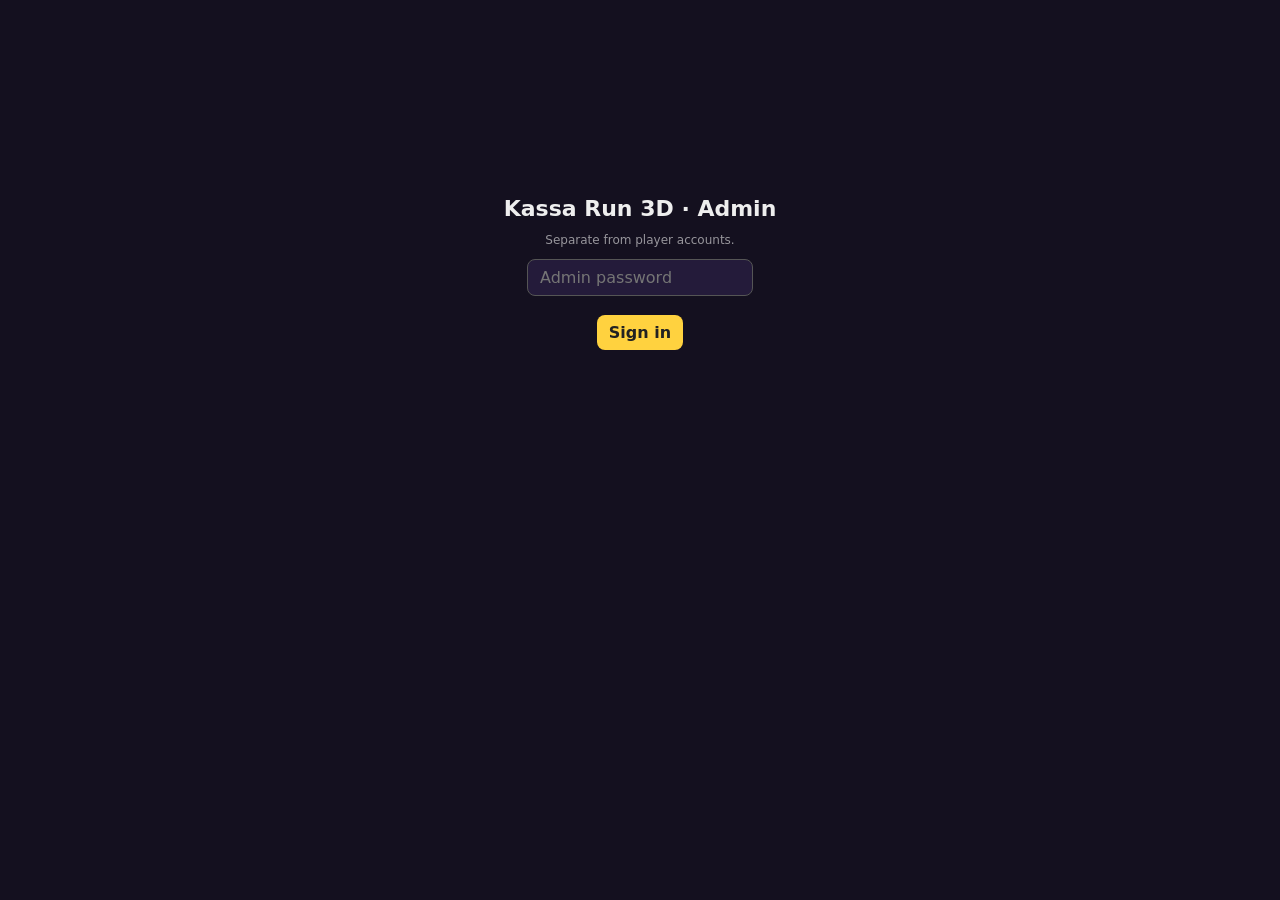
==== static/admin.html @ 16c690c2 "Kassa Run 3D" ====
<!doctype html>
<html lang="en"><head><meta charset="utf-8"><meta name="viewport" content="width=device-width,initial-scale=1">
<title>Kassa Run 3D — Admin</title>
<style>
:root{color-scheme:dark}
body{margin:0;font-family:system-ui,"Noto Sans Sinhala",sans-serif;background:#14101f;color:#eee;padding:16px}
h1{margin:0 0 4px;font-size:22px}h2{font-size:15px;margin:22px 0 8px;color:#ffd23f}
.grid{display:grid;grid-template-columns:repeat(auto-fill,minmax(150px,1fr));gap:10px}
.k{background:#241b3a;border:1px solid #3a2d5c;border-radius:12px;padding:10px}.k b{display:block;font-size:26px;color:#fff}.k span{font-size:12px;opacity:.7}
table{width:100%;border-collapse:collapse;font-size:13px}td,th{padding:4px 8px;border-bottom:1px solid #2e2548;text-align:left}
.cols{display:grid;grid-template-columns:repeat(auto-fit,minmax(280px,1fr));gap:14px}
input,button{font:inherit;padding:8px 12px;border-radius:8px;border:1px solid #555;background:#241b3a;color:#fff}button{cursor:pointer;background:#ffd23f;color:#222;font-weight:700;border:0}
#login{max-width:340px;margin:20vh auto;text-align:center}
.bars{display:flex;align-items:flex-end;gap:4px;height:110px}.bar{flex:1;background:#5de0cf;border-radius:3px 3px 0 0;position:relative;min-height:2px}.bar i{position:absolute;bottom:-18px;left:0;right:0;font-size:9px;text-align:center;font-style:normal;opacity:.6}
.err{color:#ff8a8a;font-size:12px}.mut{opacity:.6;font-size:12px}
</style></head><body>
<div id="login"><h1>Kassa Run 3D · Admin</h1><p class="mut">Separate from player accounts.</p><input id="pw" type="password" placeholder="Admin password"><br><br><button id="go">Sign in</button><div id="le" class="err"></div></div>
<div id="app" style="display:none">
<h1>Kassa Run 3D — Admin <button id="out" style="float:right;background:#444;color:#fff">Sign out</button></h1><div class="mut" id="upd"></div>
<h2>Live</h2><div class="grid" id="live"></div>
<h2>Overview</h2><div class="grid" id="over"></div>
<h2>Daily activity (14 days)</h2><div class="bars" id="bars"></div><div class="mut" style="margin-top:22px">Bars = games played per day; hover for players.</div>
<div class="cols">
<div><h2>Mode usage</h2><table id="modes"></table><h2>Today's daily challenge</h2><div id="daily" class="mut"></div></div>
<div><h2>Today's best Kassa</h2><table id="b1"></table><h2>Best Raja catchers (today)</h2><table id="b2"></table></div>
<div><h2>Weekly champions</h2><table id="b3"></table><h2>All-time</h2><table id="b4"></table></div>
<div><h2>Fastest escapes</h2><table id="b5"></table><h2>Most MP wins</h2><table id="b6"></table></div>
</div>
<h2>Errors &amp; failed sessions</h2><div class="mut" id="errsum"></div><table id="errs"></table>
</div>
<script>
const $=id=>document.getElementById(id);let tok=null;try{tok=sessionStorage.getItem('kat')}catch(e){}
const esc=s=>String(s??'').replace(/[&<>"]/g,c=>({'&':'&amp;','<':'&lt;','>':'&gt;','"':'&quot;'}[c]));
const mm=s=>s?Math.floor(s/60)+'m '+Math.round(s%60)+'s':'—';
async function login(){const r=await fetch('/api/admin/login',{method:'POST',headers:{'content-type':'application/json'},body:JSON.stringify({password:$('pw').value})});const j=await r.json();if(j.token){tok=j.token;try{sessionStorage.setItem('kat',tok)}catch(e){}start()}else $('le').textContent=j.error==='locked'?'Too many attempts. Wait 10 minutes.':'Wrong password'}
$('go').onclick=login;$('pw').onkeydown=e=>{if(e.key==='Enter')login()};
$('out').onclick=()=>{try{sessionStorage.removeItem('kat')}catch(e){}location.reload()};
const k=(v,l)=>`<div class="k"><b>${v}</b><span>${l}</span></div>`;
const board=(id,rows,t)=>$(id).innerHTML=(rows.length?rows:[{name:'—',val:''}]).map((r,i)=>`<tr><td>${i+1}</td><td>${esc(r.name)}</td><td>${t?mm(r.val):esc(Math.round(r.val)||r.val)}</td></tr>`).join('');
async function load(){const r=await fetch('/api/admin/stats',{headers:{'X-Admin-Token':tok}});if(r.status===401){try{sessionStorage.removeItem('kat')}catch(e){}$('app').style.display='none';$('login').style.display='block';return}
const s=await r.json();$('login').style.display='none';$('app').style.display='block';$('upd').textContent='Updated '+new Date().toLocaleTimeString();
$('live').innerHTML=k(s.active_games,'Active multiplayer games')+k(s.open_rooms,'Open rooms')+k(s.connected_players,'Players in rooms')+k(s.solo_in_progress,'Solo runs in progress');
$('over').innerHTML=k(s.total_players,'Total players')+k(s.players_today,'Players today')+k(s.players_week,'Players (7d)')+k(s.returning_players,'Returning players')+k(s.solo_games,'Solo games')+k(s.mp_matches,'MP matches')+k(s.mp_rounds,'MP rounds')+k(mm(s.avg_session_sec),'Avg session')+k(s.popular_mode,'Most popular mode')+k(s.errors_today,'Errors (24h)')+k(s.failed_sessions,'Forfeits today');
const mx=Math.max(1,...s.daily.map(d=>d.games));$('bars').innerHTML=s.daily.map(d=>`<div class="bar" title="${d.day}: ${d.games} games, ${d.players} players" style="height:${d.games/mx*100}%"><i>${d.day.slice(8)}</i></div>`).join('');
$('modes').innerHTML=Object.entries(s.modes).map(([a,b])=>`<tr><td>${a}</td><td>${b}</td></tr>`).join('');
const dc=s.daily_challenge;$('daily').textContent=dc.day+' · seed '+dc.seed+' · modifiers: '+dc.mods.join(', ')+(dc.season?' · season '+dc.season.id:'');
board('b1',s.boards.kassa_today);board('b2',s.boards.raja_today);board('b3',s.boards.weekly);board('b4',s.boards.alltime);board('b5',s.boards.fastest,1);board('b6',s.boards.mpwins);
$('errsum').textContent=s.errors.length+' recent error(s) shown';$('errs').innerHTML=s.errors.map(e=>`<tr><td>${new Date(e.ts*1000).toLocaleString()}</td><td>${esc(e.msg)}</td><td class="mut">${esc((e.ctx||'').slice(0,120))}</td></tr>`).join('')}
function start(){load();setInterval(load,5000)}
if(tok)start();
</script></body></html>
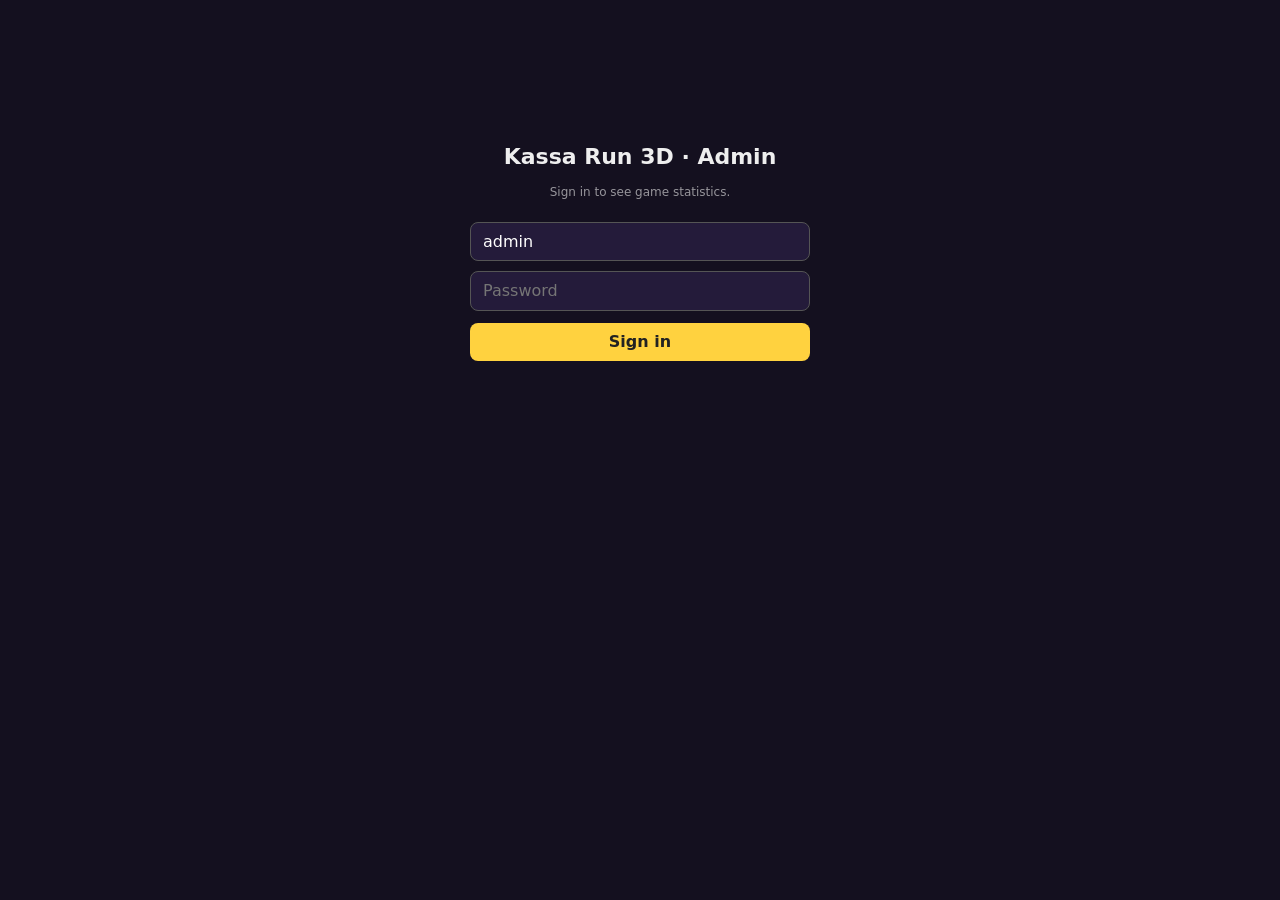
==== commit 616054dd: "Clearer main characters, real walk cycle, admin login with username and player statistics - Kassa an" ====
--- a/static/admin.html
+++ b/static/admin.html
@@ -1,51 +1,173 @@
 <!doctype html>
 <html lang="en"><head><meta charset="utf-8"><meta name="viewport" content="width=device-width,initial-scale=1">
+<meta name="robots" content="noindex,nofollow">
 <title>Kassa Run 3D — Admin</title>
 <style>
 :root{color-scheme:dark}
-body{margin:0;font-family:system-ui,"Noto Sans Sinhala",sans-serif;background:#14101f;color:#eee;padding:16px}
-h1{margin:0 0 4px;font-size:22px}h2{font-size:15px;margin:22px 0 8px;color:#ffd23f}
+*{box-sizing:border-box}
+body{margin:0;font-family:system-ui,"Noto Sans Sinhala",sans-serif;background:#14101f;color:#eee;padding:16px 16px 40px;line-height:1.35}
+h1{margin:0 0 4px;font-size:22px}h2{font-size:15px;margin:24px 0 10px;color:#ffd23f}
+.topbar{display:flex;align-items:center;justify-content:space-between;gap:10px;flex-wrap:wrap;margin-bottom:10px}
+.pl{grid-template-columns:minmax(0,2fr) minmax(260px,1fr);align-items:start}
+@media (max-width:900px){.pl{grid-template-columns:1fr}}
+.tabs{display:flex;gap:6px;flex-wrap:wrap}
+.tabs button{background:#241b3a;color:#ddd;border:1px solid #3a2d5c;font-weight:600}
+.tabs button.on{background:#ffd23f;color:#222;border-color:#ffd23f}
 .grid{display:grid;grid-template-columns:repeat(auto-fill,minmax(150px,1fr));gap:10px}
 .k{background:#241b3a;border:1px solid #3a2d5c;border-radius:12px;padding:10px}.k b{display:block;font-size:26px;color:#fff}.k span{font-size:12px;opacity:.7}
-table{width:100%;border-collapse:collapse;font-size:13px}td,th{padding:4px 8px;border-bottom:1px solid #2e2548;text-align:left}
 .cols{display:grid;grid-template-columns:repeat(auto-fit,minmax(280px,1fr));gap:14px}
-input,button{font:inherit;padding:8px 12px;border-radius:8px;border:1px solid #555;background:#241b3a;color:#fff}button{cursor:pointer;background:#ffd23f;color:#222;font-weight:700;border:0}
-#login{max-width:340px;margin:20vh auto;text-align:center}
-.bars{display:flex;align-items:flex-end;gap:4px;height:110px}.bar{flex:1;background:#5de0cf;border-radius:3px 3px 0 0;position:relative;min-height:2px}.bar i{position:absolute;bottom:-18px;left:0;right:0;font-size:9px;text-align:center;font-style:normal;opacity:.6}
-.err{color:#ff8a8a;font-size:12px}.mut{opacity:.6;font-size:12px}
+.card{background:#1c1530;border:1px solid #3a2d5c;border-radius:12px;padding:12px;overflow:auto}
+table{width:100%;border-collapse:collapse;font-size:13px}td,th{padding:6px 8px;border-bottom:1px solid #2e2548;text-align:left;white-space:nowrap}
+th{font-size:12px;opacity:.7;font-weight:600}
+tr.click{cursor:pointer}tr.click:hover td{background:#2a2046}
+tr.sel td{background:#33275a}
+input,select,button{font:inherit;padding:8px 12px;border-radius:8px;border:1px solid #555;background:#241b3a;color:#fff}
+button{cursor:pointer;background:#ffd23f;color:#222;font-weight:700;border:0}
+button.ghost{background:#3a2d5c;color:#fff}
+#login{max-width:340px;margin:14vh auto;text-align:center}
+#login input{width:100%;margin-top:10px}
+.err{color:#ff8a8a;font-size:12px;min-height:16px;margin-top:8px}
+.mut{opacity:.6;font-size:12px}
+.bars{display:flex;align-items:flex-end;gap:4px;height:120px;margin-top:6px}.bar{flex:1;background:#5de0cf;border-radius:3px 3px 0 0;position:relative;min-height:2px}.bar i{position:absolute;bottom:-18px;left:0;right:0;font-size:9px;text-align:center;font-style:normal;opacity:.6}
+.ok{color:#7ee787}.no{color:#ff8a8a}
+.hide{display:none!important}
+.wide{overflow-x:auto}
 </style></head><body>
-<div id="login"><h1>Kassa Run 3D · Admin</h1><p class="mut">Separate from player accounts.</p><input id="pw" type="password" placeholder="Admin password"><br><br><button id="go">Sign in</button><div id="le" class="err"></div></div>
-<div id="app" style="display:none">
-<h1>Kassa Run 3D — Admin <button id="out" style="float:right;background:#444;color:#fff">Sign out</button></h1><div class="mut" id="upd"></div>
-<h2>Live</h2><div class="grid" id="live"></div>
-<h2>Overview</h2><div class="grid" id="over"></div>
-<h2>Daily activity (14 days)</h2><div class="bars" id="bars"></div><div class="mut" style="margin-top:22px">Bars = games played per day; hover for players.</div>
-<div class="cols">
-<div><h2>Mode usage</h2><table id="modes"></table><h2>Today's daily challenge</h2><div id="daily" class="mut"></div></div>
-<div><h2>Today's best Kassa</h2><table id="b1"></table><h2>Best Raja catchers (today)</h2><table id="b2"></table></div>
-<div><h2>Weekly champions</h2><table id="b3"></table><h2>All-time</h2><table id="b4"></table></div>
-<div><h2>Fastest escapes</h2><table id="b5"></table><h2>Most MP wins</h2><table id="b6"></table></div>
+
+<div id="login" class="hide">
+  <h1>Kassa Run 3D · Admin</h1>
+  <p class="mut">Sign in to see game statistics.</p>
+  <input id="user" autocomplete="username" placeholder="Username" value="admin">
+  <input id="pw" type="password" autocomplete="current-password" placeholder="Password">
+  <div style="margin-top:12px"><button id="go" style="width:100%">Sign in</button></div>
+  <div id="le" class="err"></div>
 </div>
-<h2>Errors &amp; failed sessions</h2><div class="mut" id="errsum"></div><table id="errs"></table>
+
+<div id="app" class="hide">
+  <div class="topbar">
+    <div><h1>Kassa Run 3D — Admin</h1><div class="mut" id="upd"></div></div>
+    <div class="tabs">
+      <button data-tab="over" class="on">Overview</button>
+      <button data-tab="players">Players</button>
+      <button id="out" class="ghost">Sign out</button>
+    </div>
+  </div>
+
+  <section id="tab-over">
+    <h2>Live now</h2><div class="grid" id="live"></div>
+    <h2>Overview</h2><div class="grid" id="over"></div>
+    <h2>Daily activity (14 days)</h2><div class="bars" id="bars"></div><div class="mut" style="margin-top:22px">Bars = games per day; hover for players.</div>
+    <div class="cols" style="margin-top:14px">
+      <div class="card"><h2 style="margin-top:0">Mode usage</h2><table id="modes"></table><h2>Today's daily challenge</h2><div id="daily" class="mut"></div></div>
+      <div class="card"><h2 style="margin-top:0">Today's best Kassa</h2><table id="b1"></table><h2>Best Raja catchers (today)</h2><table id="b2"></table></div>
+      <div class="card"><h2 style="margin-top:0">Weekly champions</h2><table id="b3"></table><h2>All-time</h2><table id="b4"></table></div>
+      <div class="card"><h2 style="margin-top:0">Fastest escapes</h2><table id="b5"></table><h2>Most multiplayer wins</h2><table id="b6"></table></div>
+    </div>
+    <h2>Errors &amp; failed sessions</h2><div class="mut" id="errsum"></div>
+    <div class="card wide"><table id="errs"></table></div>
+  </section>
+
+  <section id="tab-players" class="hide">
+    <div class="topbar">
+      <div class="tabs" style="flex:1;max-width:520px"><input id="q" placeholder="Search player name…" style="flex:1"></div>
+      <div>
+        <select id="sort">
+          <option value="last_seen">Sort: last seen</option>
+          <option value="created">Sort: joined</option>
+          <option value="games">Sort: games</option>
+          <option value="wins">Sort: wins</option>
+          <option value="mp_wins">Sort: multiplayer wins</option>
+          <option value="score">Sort: score</option>
+          <option value="name">Sort: name</option>
+        </select>
+      </div>
+    </div>
+    <div class="mut" id="pcount"></div>
+    <div class="cols pl">
+      <div class="card wide"><table id="ptable"></table></div>
+      <div class="card" id="pdetail"><div class="mut">Click a player to see their games.</div></div>
+    </div>
+  </section>
 </div>
+
 <script>
-const $=id=>document.getElementById(id);let tok=null;try{tok=sessionStorage.getItem('kat')}catch(e){}
+const $=id=>document.getElementById(id);
+let tok=null, pollT=null, selPid=null;
+try{tok=sessionStorage.getItem('kat')}catch(e){}
 const esc=s=>String(s??'').replace(/[&<>"]/g,c=>({'&':'&amp;','<':'&lt;','>':'&gt;','"':'&quot;'}[c]));
 const mm=s=>s?Math.floor(s/60)+'m '+Math.round(s%60)+'s':'—';
-async function login(){const r=await fetch('/api/admin/login',{method:'POST',headers:{'content-type':'application/json'},body:JSON.stringify({password:$('pw').value})});const j=await r.json();if(j.token){tok=j.token;try{sessionStorage.setItem('kat',tok)}catch(e){}start()}else $('le').textContent=j.error==='locked'?'Too many attempts. Wait 10 minutes.':'Wrong password'}
-$('go').onclick=login;$('pw').onkeydown=e=>{if(e.key==='Enter')login()};
-$('out').onclick=()=>{try{sessionStorage.removeItem('kat')}catch(e){}location.reload()};
+const when=t=>t?new Date(t*1000).toLocaleString():'—';
 const k=(v,l)=>`<div class="k"><b>${v}</b><span>${l}</span></div>`;
-const board=(id,rows,t)=>$(id).innerHTML=(rows.length?rows:[{name:'—',val:''}]).map((r,i)=>`<tr><td>${i+1}</td><td>${esc(r.name)}</td><td>${t?mm(r.val):esc(Math.round(r.val)||r.val)}</td></tr>`).join('');
-async function load(){const r=await fetch('/api/admin/stats',{headers:{'X-Admin-Token':tok}});if(r.status===401){try{sessionStorage.removeItem('kat')}catch(e){}$('app').style.display='none';$('login').style.display='block';return}
-const s=await r.json();$('login').style.display='none';$('app').style.display='block';$('upd').textContent='Updated '+new Date().toLocaleTimeString();
-$('live').innerHTML=k(s.active_games,'Active multiplayer games')+k(s.open_rooms,'Open rooms')+k(s.connected_players,'Players in rooms')+k(s.solo_in_progress,'Solo runs in progress');
-$('over').innerHTML=k(s.total_players,'Total players')+k(s.players_today,'Players today')+k(s.players_week,'Players (7d)')+k(s.returning_players,'Returning players')+k(s.solo_games,'Solo games')+k(s.mp_matches,'MP matches')+k(s.mp_rounds,'MP rounds')+k(mm(s.avg_session_sec),'Avg session')+k(s.popular_mode,'Most popular mode')+k(s.errors_today,'Errors (24h)')+k(s.failed_sessions,'Forfeits today');
-const mx=Math.max(1,...s.daily.map(d=>d.games));$('bars').innerHTML=s.daily.map(d=>`<div class="bar" title="${d.day}: ${d.games} games, ${d.players} players" style="height:${d.games/mx*100}%"><i>${d.day.slice(8)}</i></div>`).join('');
-$('modes').innerHTML=Object.entries(s.modes).map(([a,b])=>`<tr><td>${a}</td><td>${b}</td></tr>`).join('');
-const dc=s.daily_challenge;$('daily').textContent=dc.day+' · seed '+dc.seed+' · modifiers: '+dc.mods.join(', ')+(dc.season?' · season '+dc.season.id:'');
-board('b1',s.boards.kassa_today);board('b2',s.boards.raja_today);board('b3',s.boards.weekly);board('b4',s.boards.alltime);board('b5',s.boards.fastest,1);board('b6',s.boards.mpwins);
-$('errsum').textContent=s.errors.length+' recent error(s) shown';$('errs').innerHTML=s.errors.map(e=>`<tr><td>${new Date(e.ts*1000).toLocaleString()}</td><td>${esc(e.msg)}</td><td class="mut">${esc((e.ctx||'').slice(0,120))}</td></tr>`).join('')}
-function start(){load();setInterval(load,5000)}
-if(tok)start();
-</script></body></html>
+const board=(id,rows,t)=>$(id).innerHTML=(rows&&rows.length?rows:[{name:'—',val:''}]).map((r,i)=>`<tr><td>${i+1}</td><td>${esc(r.name)}</td><td>${t?mm(r.val):esc(Math.round(r.val)||r.val)}</td></tr>`).join('');
+
+function showLogin(msg){stopPoll();try{sessionStorage.removeItem('kat')}catch(e){}tok=null;$('app').classList.add('hide');$('login').classList.remove('hide');$('le').textContent=msg||''}
+async function login(){
+  $('le').textContent='…';
+  const r=await fetch('/api/admin/login',{method:'POST',headers:{'content-type':'application/json'},body:JSON.stringify({username:$('user').value,password:$('pw').value})});
+  const j=await r.json().catch(()=>({}));
+  if(j.token){tok=j.token;try{sessionStorage.setItem('kat',tok)}catch(e){};$('pw').value='';start()}
+  else $('le').textContent=j.error==='locked'?'Too many attempts. Wait 10 minutes.':'Wrong username or password';
+}
+$('go').onclick=login;
+$('pw').onkeydown=e=>{if(e.key==='Enter')login()};
+$('user').onkeydown=e=>{if(e.key==='Enter')$('pw').focus()};
+$('out').onclick=()=>showLogin('Signed out.');
+
+document.querySelectorAll('.tabs button[data-tab]').forEach(b=>b.onclick=()=>{
+  document.querySelectorAll('.tabs button[data-tab]').forEach(x=>x.classList.toggle('on',x===b));
+  $('tab-over').classList.toggle('hide',b.dataset.tab!=='over');
+  $('tab-players').classList.toggle('hide',b.dataset.tab!=='players');
+  if(b.dataset.tab==='players') loadPlayers();
+});
+
+const api=(path)=>fetch(path,{headers:{'X-Admin-Token':tok}}).then(async r=>{if(r.status===401){showLogin('Your session ended. Please sign in again.');throw new Error('auth')}return r.json()});
+
+async function loadStats(){
+  const s=await api('/api/admin/stats');
+  $('live').innerHTML=k(s.active_games,'Active multiplayer games')+k(s.open_rooms,'Open rooms')+k(s.connected_players,'Players in rooms')+k(s.solo_in_progress,'Solo runs in progress');
+  $('over').innerHTML=k(s.total_players,'Total players')+k(s.players_today,'Players today')+k(s.players_week,'Players (7 days)')+k(s.returning_players,'Returning players')+k(s.solo_games,'Solo games')+k(s.mp_matches,'MP matches')+k(s.mp_rounds,'MP rounds')+k(mm(s.avg_session_sec),'Avg session')+k(s.popular_mode,'Most popular mode')+k(s.errors_today,'Errors (24h)')+k(s.failed_sessions,'Forfeits today');
+  const mx=Math.max(1,...s.daily.map(d=>d.games));
+  $('bars').innerHTML=s.daily.map(d=>`<div class="bar" title="${d.day}: ${d.games} games, ${d.players} players" style="height:${d.games/mx*100}%"><i>${d.day.slice(8)}</i></div>`).join('');
+  $('modes').innerHTML=Object.entries(s.modes).map(([a,b])=>`<tr><td>${esc(a)}</td><td>${b}</td></tr>`).join('');
+  const dc=s.daily_challenge;$('daily').textContent=dc.day+' · seed '+dc.seed+' · modifiers: '+dc.mods.join(', ')+(dc.season?' · season '+dc.season.id:'');
+  board('b1',s.boards.kassa_today);board('b2',s.boards.raja_today);board('b3',s.boards.weekly);board('b4',s.boards.alltime);board('b5',s.boards.fastest,1);board('b6',s.boards.mpwins);
+  $('errsum').textContent=s.errors.length+' recent error(s) shown';
+  $('errs').innerHTML=s.errors.map(e=>`<tr><td>${when(e.ts)}</td><td>${esc(e.msg)}</td><td class="mut">${esc((e.ctx||'').slice(0,120))}</td></tr>`).join('');
+  $('upd').textContent='Updated '+new Date().toLocaleTimeString()+' · refreshes every 5 s';
+}
+
+let pTimer=null;
+function loadPlayers(){clearTimeout(pTimer);pTimer=setTimeout(fetchPlayers,200)}
+async function fetchPlayers(){
+  const q=encodeURIComponent($('q').value.trim()), sort=encodeURIComponent($('sort').value);
+  const d=await api(`/api/admin/players?q=${q}&sort=${sort}`);
+  const rows=d.players||[];
+  $('pcount').textContent=rows.length+' player(s)'+($('q').value?' matching "'+$('q').value+'"':'');
+  $('ptable').innerHTML='<tr><th>Name</th><th>Bus acc.</th><th>Games</th><th>7d</th><th>Wins</th><th>MP wins</th><th>Best time</th><th>Score</th><th>Joined</th><th>Last seen</th></tr>'+
+    (rows.length?rows.map(p=>`<tr class="click ${p.id===selPid?'sel':''}" data-id="${esc(p.id)}"><td>${esc(p.name)}</td><td class="${p.bus_account?'ok':'mut'}">${p.bus_account?'✔':'—'}</td><td>${p.games}</td><td>${p.games_7d}</td><td>${p.wins}</td><td>${p.mp_wins}</td><td>${mm(p.best_time)}</td><td>${p.score}</td><td>${when(p.created)}</td><td>${when(p.last_seen)}</td></tr>`).join(''):'<tr><td colspan="10" class="mut">No players found.</td></tr>');
+  document.querySelectorAll('#ptable tr.click').forEach(tr=>tr.onclick=()=>showPlayer(tr.dataset.id));
+}
+$('q').oninput=loadPlayers; $('sort').onchange=loadPlayers;
+
+async function showPlayer(id){
+  selPid=id; fetchPlayers();
+  const d=await api('/api/admin/player?id='+encodeURIComponent(id));
+  if(!d||d.error){$('pdetail').innerHTML='<div class="mut">Player not found.</div>';return}
+  const p=d.player;
+  $('pdetail').innerHTML=`<h2 style="margin-top:0">${esc(p.name)}</h2>
+   <div class="mut">${p.bus_account?'Ceylon My Bus account linked':'Guest player'} · joined ${when(p.created)} · last seen ${when(p.last_seen)}</div>
+   <div class="grid" style="margin-top:10px">${k(p.games,'Games')+k(p.wins,'Wins')+k(p.escapes,'Escapes')+k(p.catches,'Catches')+k(p.mp_wins,'MP wins')+k(p.score,'Score')+k(mm(p.best_time),'Best time')}</div>
+   <h2>Recent games</h2>
+   <table><tr><th>When</th><th>Mode</th><th>Role</th><th>Result</th><th>Time</th><th>Score</th></tr>
+   ${d.recent.length?d.recent.map(r=>`<tr><td>${when(r.ts)}</td><td>${esc(r.mode)}</td><td>${esc(r.role)}</td><td class="${r.won?'ok':'no'}">${r.forfeit?'forfeit':r.won?'won':'lost'}</td><td>${mm(r.time)}</td><td>${r.score}</td></tr>`).join(''):'<tr><td colspan="6" class="mut">No games yet.</td></tr>'}</table>`;
+}
+
+function stopPoll(){if(pollT){clearInterval(pollT);pollT=null}}
+function start(){
+  $('login').classList.add('hide');$('app').classList.remove('hide');
+  loadStats().catch(()=>{});
+  stopPoll();pollT=setInterval(()=>{loadStats().catch(()=>{});if(!$('tab-players').classList.contains('hide'))fetchPlayers().catch(()=>{})},5000);
+}
+if(tok){start()}else{$('login').classList.remove('hide')}
+</script>
+</body></html>
